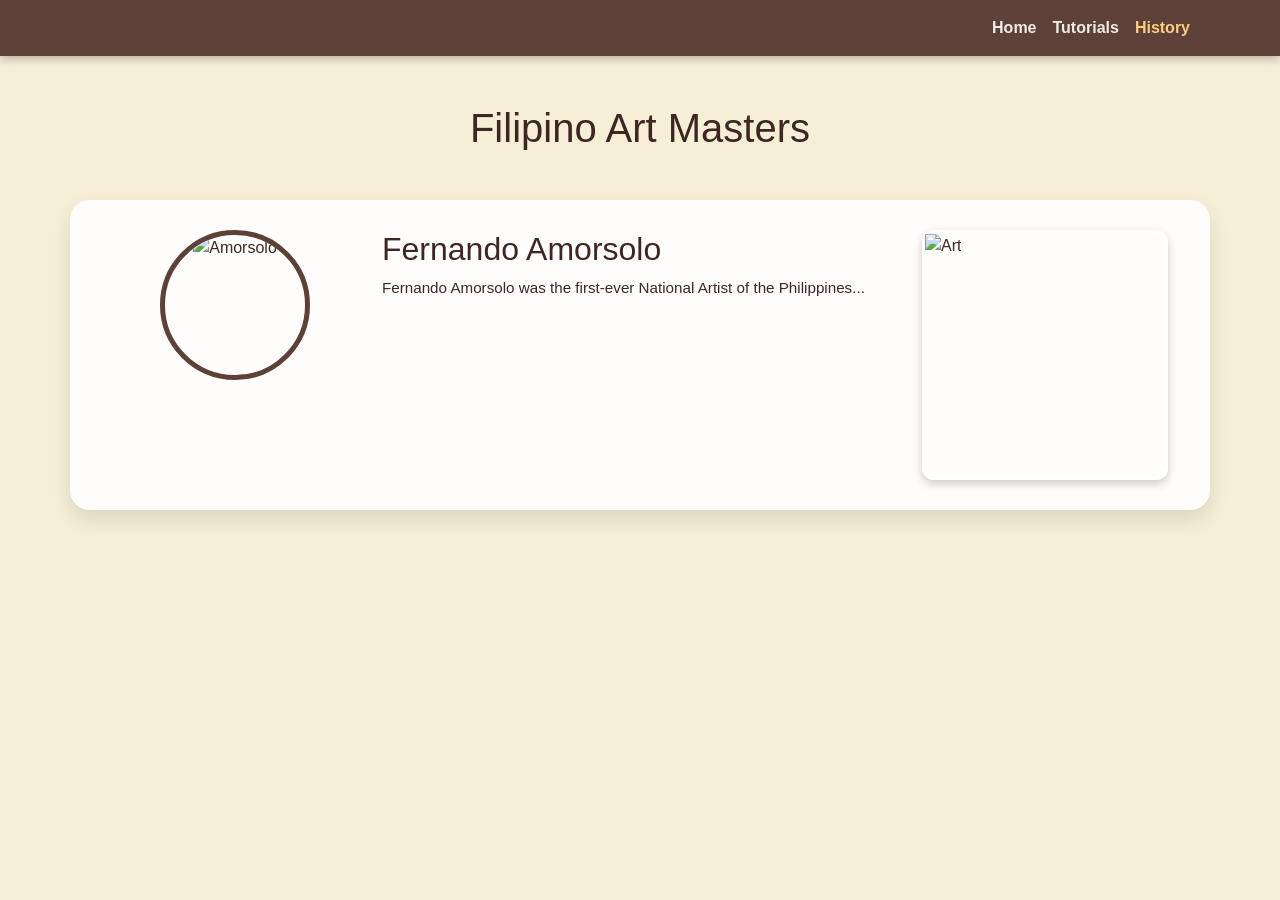
==== history.html @ 14cfb45d "history.html" ====
<!DOCTYPE html>
<html lang="en">
<head>
    <meta charset="UTF-8">
    <title>History - Philippine Artistry</title>
    <link href="https://cdn.jsdelivr.net/npm/bootstrap@5.3.0/dist/css/bootstrap.min.css" rel="stylesheet">
    <link rel="stylesheet" href="style.css">
</head>
<body>

<nav class="navbar navbar-expand-lg navbar-dark">
  <div class="container">
    <div class="navbar-nav ms-auto">
      <a class="nav-link" href="index.html">Home</a>
      <a class="nav-link" href="tutorials.html">Tutorials</a>
      <a class="nav-link active" href="history.html">History</a>
    </div>
  </div>
</nav>

<div class="container py-5">
    <h1 class="text-center mb-5">Filipino Art Masters</h1>

    <article class="artist-card row">
        <div class="col-md-3 text-center">
            <div class="profile-circle">
                <img src="https://cdn.tatlerasia.com/tatlerasia/i/2021/10/12091512-18159359816-92de92d368-o_cover_1199x1363.jpg" alt="Amorsolo">
            </div>
        </div>
        <div class="col-md-6">
            <h2>Fernando Amorsolo</h2>
            <div class="bio-text">
                <p>Fernando Amorsolo was the first-ever National Artist of the Philippines...</p>
            </div>
        </div>
        <div class="col-md-3">
            <div class="art-square">
                <img src="https://cdn.kahimyang.com/resources/Amorsolo/under_the_mango_tree.webp" alt="Art">
            </div>
        </div>
    </article>
</div>

</body>
</html>
---- style.css ----
:root {
    --primary-color: #5d4037;
    --secondary-color: #efebe9;
    --accent-color: #ffcc80;
    --highlight-color: #bf360c;
    --text-color: #3e2723;
    --bg-overlay: rgba(244, 236, 207, 0.85);
}

body {
    font-family: 'Segoe UI', Tahoma, Geneva, Verdana, sans-serif;
    color: var(--text-color);
    min-height: 100vh;
    display: flex;
    flex-direction: column;
    background: linear-gradient(var(--bg-overlay), var(--bg-overlay)),
    url('https://cdn.luxatic.com/wp-content/uploads/2019/02/Vincent-van-Gogh.jpg') no-repeat center center fixed;
    background-size: cover;
}

.navbar {
    background-color: var(--primary-color) !important;
    box-shadow: 0 2px 10px rgba(0, 0, 0, 0.3);
}

.nav-link {
    color: var(--secondary-color) !important;
    font-weight: bold;
    transition: color 0.3s ease;
}

.nav-link:hover, .nav-link.active {
    color: var(--accent-color) !important;
}

.home-hero {
    text-align: center;
    padding-top: 50px;
}

.home-title {
    font-family: 'Cinzel', serif;
    font-size: 3.5rem;
    color: #2c3e50;
}

.login-card {
    background-color: rgba(255, 255, 255, 0.95);
    padding: 30px;
    border-radius: 12px;
    box-shadow: 0 4px 15px rgba(0, 0, 0, 0.2);
    margin: 20px auto;
    max-width: 400px;
}

.btn-submit {
    background-color: var(--primary-color);
    color: white;
    border: none;
}

.btn-submit:hover {
    background-color: #4e342e;
    color: var(--accent-color);
}

.artist-card {
    background: rgba(255, 255, 255, 0.9);
    margin-bottom: 40px;
    padding: 30px;
    border-radius: 20px;
    box-shadow: 0 10px 20px rgba(0,0,0,0.1);
}

.profile-circle {
    width: 150px; height: 150px; 
    border-radius: 50%; 
    overflow: hidden; 
    border: 5px solid var(--primary-color);
    margin: 0 auto 20px;
}

.profile-circle img, .art-square img {
    width: 100%; height: 100%; object-fit: cover;
}

.art-square {
    width: 100%; height: 250px;
    border-radius: 12px;
    border: 3px solid #fff;
    box-shadow: 0 4px 10px rgba(0,0,0,0.2);
}

.bio-text {
    font-size: 0.95rem;
    line-height: 1.6;
    max-height: 300px;
    overflow-y: auto;
}

.tutorial-row {
    background: #fff;
    padding: 15px;
    border-radius: 12px;
    transition: 0.3s;
    border: 2px solid transparent;
    display: flex;
    gap: 20px;
    align-items: center;
    text-decoration: none;
    color: inherit;
    margin-bottom: 20px;
}

.tutorial-row:hover {
    transform: scale(1.02);
    border-color: var(--accent-color);
}

.video-thumb { width: 200px; border-radius: 8px; }

.footer {
    margin-top: auto;
    padding: 20px;
    text-align: center;
    background-color: rgba(93, 64, 55, 0.1);
}
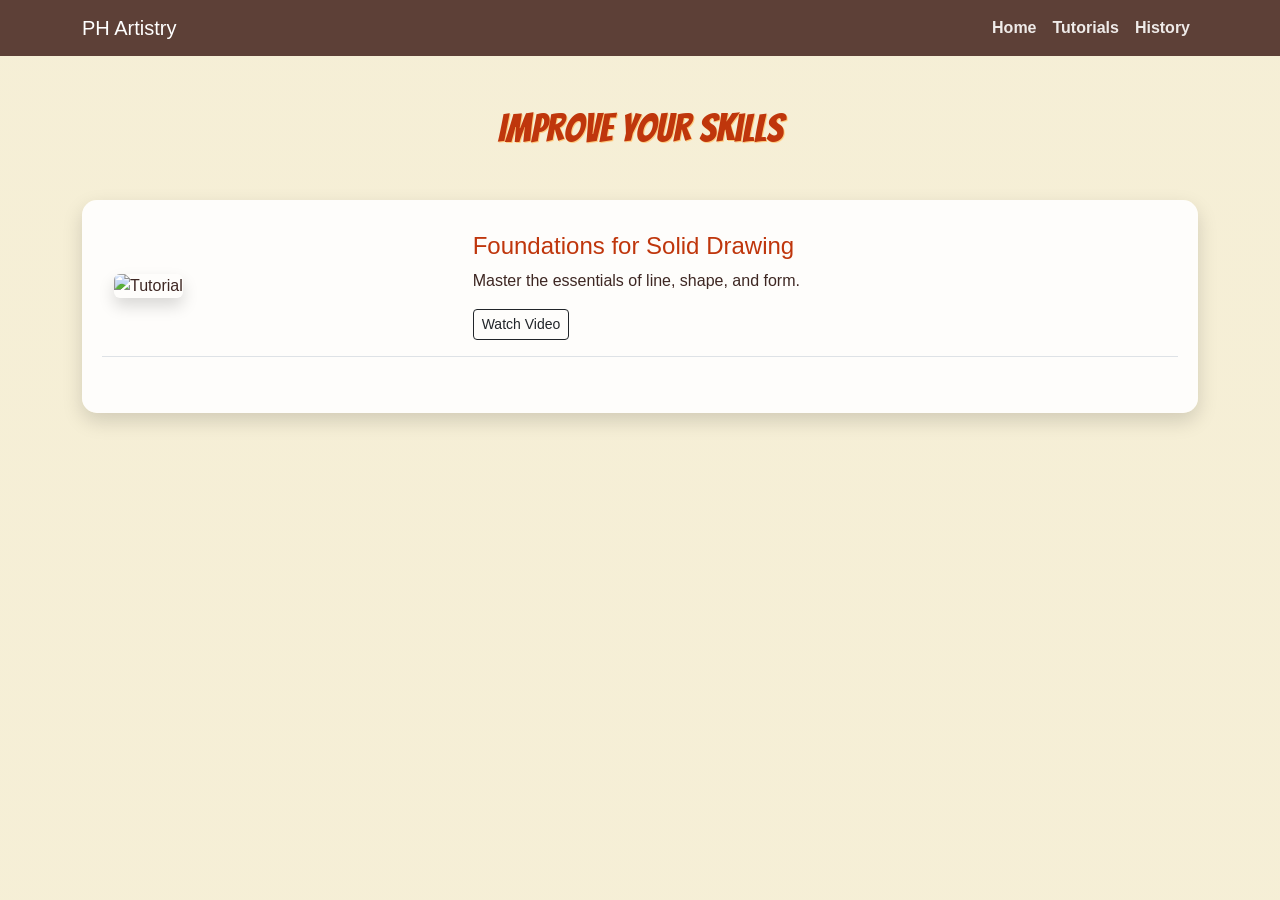
==== commit b32c13d0: "create.html" ====
--- a/history.html
+++ b/history.html
@@ -2,44 +2,44 @@
 <html lang="en">
 <head>
     <meta charset="UTF-8">
-    <title>History - Philippine Artistry</title>
+    <meta name="viewport" content="width=device-width, initial-scale=1.0">
+    <title>Tutorials - PH Artistry</title>
     <link href="https://cdn.jsdelivr.net/npm/bootstrap@5.3.0/dist/css/bootstrap.min.css" rel="stylesheet">
+    <link href="https://fonts.googleapis.com/css2?family=Bangers&display=swap" rel="stylesheet">
     <link rel="stylesheet" href="style.css">
 </head>
 <body>
 
-<nav class="navbar navbar-expand-lg navbar-dark">
-  <div class="container">
-    <div class="navbar-nav ms-auto">
-      <a class="nav-link" href="index.html">Home</a>
-      <a class="nav-link" href="tutorials.html">Tutorials</a>
-      <a class="nav-link active" href="history.html">History</a>
+<nav class="navbar navbar-expand-lg navbar-dark sticky-top">
+    <div class="container">
+        <a class="navbar-brand" href="index.html">PH Artistry</a>
+        <div class="collapse navbar-collapse" id="navbarNav">
+            <ul class="navbar-nav ms-auto">
+                <li class="nav-item"><a class="nav-link" href="index.html">Home</a></li>
+                <li class="nav-item"><a class="nav-link active" href="tutorials.html">Tutorials</a></li>
+                <li class="nav-item"><a class="nav-link" href="history.html">History</a></li>
+            </ul>
+        </div>
     </div>
-  </div>
 </nav>
 
 <div class="container py-5">
-    <h1 class="text-center mb-5">Filipino Art Masters</h1>
-
-    <article class="artist-card row">
-        <div class="col-md-3 text-center">
-            <div class="profile-circle">
-                <img src="https://cdn.tatlerasia.com/tatlerasia/i/2021/10/12091512-18159359816-92de92d368-o_cover_1199x1363.jpg" alt="Amorsolo">
+    <h1 class="section-header text-center mb-5">Improve Your Skills</h1>
+    
+    <div class="content-card">
+        <div class="row align-items-center mb-4 border-bottom pb-3">
+            <div class="col-md-4">
+                <img src="https://img.youtube.com/vi/aMlTKtmczzM/mqdefault.jpg" class="img-fluid rounded shadow" alt="Tutorial">
+            </div>
+            <div class="col-md-8">
+                <h4 style="color: var(--highlight-color)">Foundations for Solid Drawing</h4>
+                <p>Master the essentials of line, shape, and form.</p>
+                <a href="https://youtu.be/aMlTKtmczzM" target="_blank" class="btn btn-sm btn-outline-dark">Watch Video</a>
             </div>
         </div>
-        <div class="col-md-6">
-            <h2>Fernando Amorsolo</h2>
-            <div class="bio-text">
-                <p>Fernando Amorsolo was the first-ever National Artist of the Philippines...</p>
-            </div>
         </div>
-        <div class="col-md-3">
-            <div class="art-square">
-                <img src="https://cdn.kahimyang.com/resources/Amorsolo/under_the_mango_tree.webp" alt="Art">
-            </div>
-        </div>
-    </article>
 </div>
 
+<script src="https://cdn.jsdelivr.net/npm/bootstrap@5.3.0/dist/js/bootstrap.bundle.min.js"></script>
 </body>
 </html>
--- a/style.css
+++ b/style.css
@@ -8,76 +8,57 @@
 }
 
 body {
-    font-family: 'Segoe UI', Tahoma, Geneva, Verdana, sans-serif;
+    font-family: 'Montserrat', sans-serif;
     color: var(--text-color);
+    background: linear-gradient(var(--bg-overlay), var(--bg-overlay)),
+    url('https://cdn.luxatic.com/wp-content/uploads/2019/02/Vincent-van-Gogh.jpg') no-repeat center center fixed;
+    background-size: cover;
     min-height: 100vh;
     display: flex;
     flex-direction: column;
-    background: linear-gradient(var(--bg-overlay), var(--bg-overlay)),
-    url('https://cdn.luxatic.com/wp-content/uploads/2019/02/Vincent-van-Gogh.jpg') no-repeat center center fixed;
-    background-size: cover;
 }
 
+/* Navbar Customization */
 .navbar {
     background-color: var(--primary-color) !important;
-    box-shadow: 0 2px 10px rgba(0, 0, 0, 0.3);
 }
 
 .nav-link {
     color: var(--secondary-color) !important;
     font-weight: bold;
-    transition: color 0.3s ease;
 }
 
-.nav-link:hover, .nav-link.active {
+.nav-link:hover {
     color: var(--accent-color) !important;
 }
 
-.home-hero {
-    text-align: center;
-    padding-top: 50px;
+/* Page Components */
+.login-card, .content-card, .artist-card {
+    background: rgba(255, 255, 255, 0.9);
+    border-radius: 15px;
+    box-shadow: 0 8px 20px rgba(0,0,0,0.15);
+    padding: 2rem;
+    margin-bottom: 2rem;
 }
 
 .home-title {
     font-family: 'Cinzel', serif;
-    font-size: 3.5rem;
-    color: #2c3e50;
+    font-size: 3rem;
+    color: var(--primary-color);
 }
 
-.login-card {
-    background-color: rgba(255, 255, 255, 0.95);
-    padding: 30px;
-    border-radius: 12px;
-    box-shadow: 0 4px 15px rgba(0, 0, 0, 0.2);
-    margin: 20px auto;
-    max-width: 400px;
-}
-
-.btn-submit {
-    background-color: var(--primary-color);
-    color: white;
-    border: none;
-}
-
-.btn-submit:hover {
-    background-color: #4e342e;
-    color: var(--accent-color);
-}
-
-.artist-card {
-    background: rgba(255, 255, 255, 0.9);
-    margin-bottom: 40px;
-    padding: 30px;
-    border-radius: 20px;
-    box-shadow: 0 10px 20px rgba(0,0,0,0.1);
+.section-header {
+    font-family: 'Bangers', cursive;
+    color: var(--highlight-color);
+    text-shadow: 1px 1px 0px var(--accent-color);
 }
 
 .profile-circle {
-    width: 150px; height: 150px; 
-    border-radius: 50%; 
-    overflow: hidden; 
+    width: 150px; height: 150px;
+    border-radius: 50%;
     border: 5px solid var(--primary-color);
-    margin: 0 auto 20px;
+    overflow: hidden;
+    margin: 0 auto;
 }
 
 .profile-circle img, .art-square img {
@@ -85,43 +66,14 @@
 }
 
 .art-square {
-    width: 100%; height: 250px;
-    border-radius: 12px;
-    border: 3px solid #fff;
-    box-shadow: 0 4px 10px rgba(0,0,0,0.2);
+    height: 250px;
+    border-radius: 10px;
+    overflow: hidden;
 }
 
-.bio-text {
-    font-size: 0.95rem;
-    line-height: 1.6;
-    max-height: 300px;
-    overflow-y: auto;
+.footer {
+    background: rgba(93, 64, 55, 0.1);
+    padding: 20px;
+    margin-top: auto;
+    text-align: center;
 }
-
-.tutorial-row {
-    background: #fff;
-    padding: 15px;
-    border-radius: 12px;
-    transition: 0.3s;
-    border: 2px solid transparent;
-    display: flex;
-    gap: 20px;
-    align-items: center;
-    text-decoration: none;
-    color: inherit;
-    margin-bottom: 20px;
-}
-
-.tutorial-row:hover {
-    transform: scale(1.02);
-    border-color: var(--accent-color);
-}
-
-.video-thumb { width: 200px; border-radius: 8px; }
-
-.footer {
-    margin-top: auto;
-    padding: 20px;
-    text-align: center;
-    background-color: rgba(93, 64, 55, 0.1);
-}
